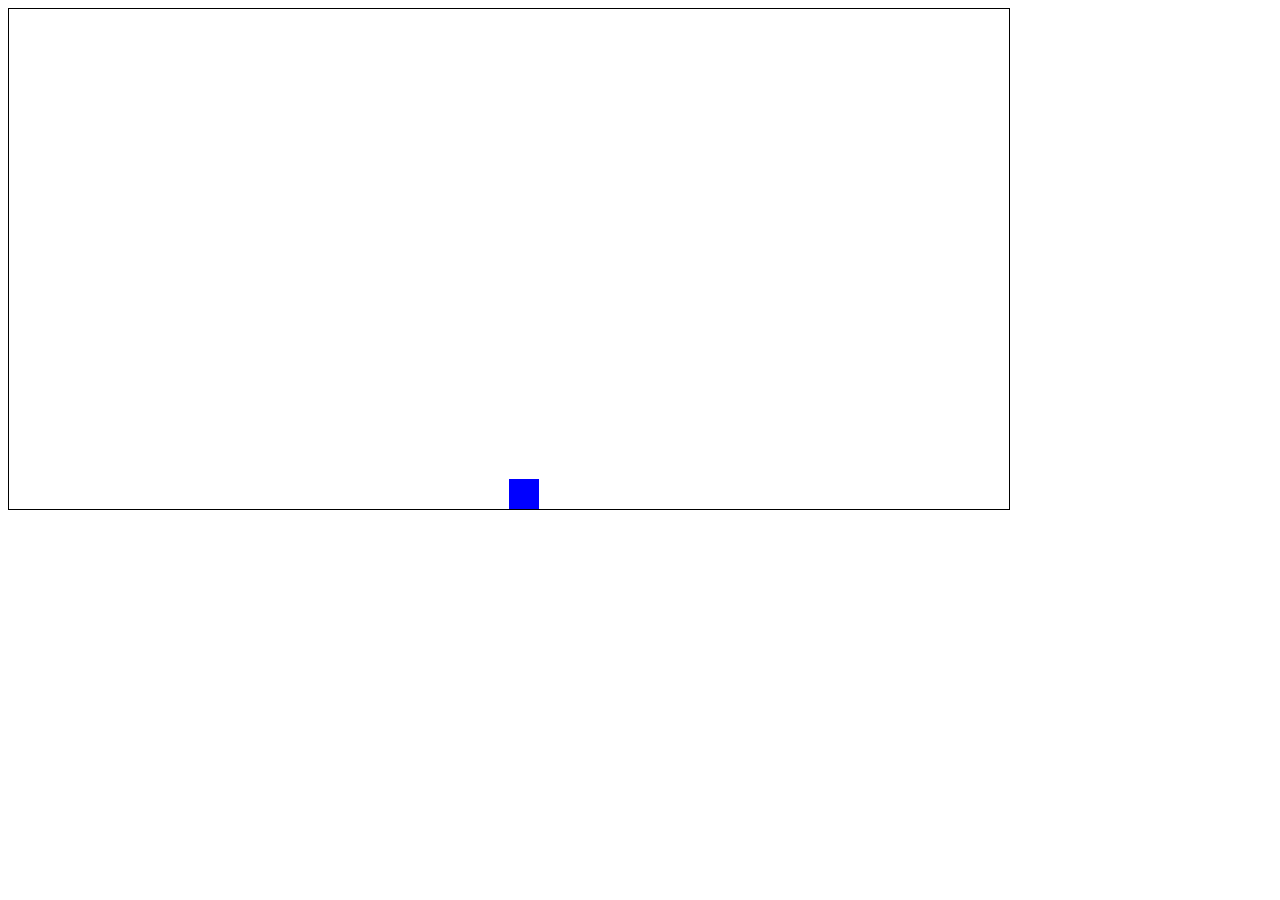
==== main.html @ 6ca3a66b "add movement and physics" ====
<!doctype html>
<html>
<head>
    
    <title>Leap the Gap</title>
    
</head>
<body>
    <canvas id="canvas" width="1000" height="500" style="border:1px solid #000"></canvas>
    <script type='text/javascript' src='engine.js'></script>
</body>
</html>
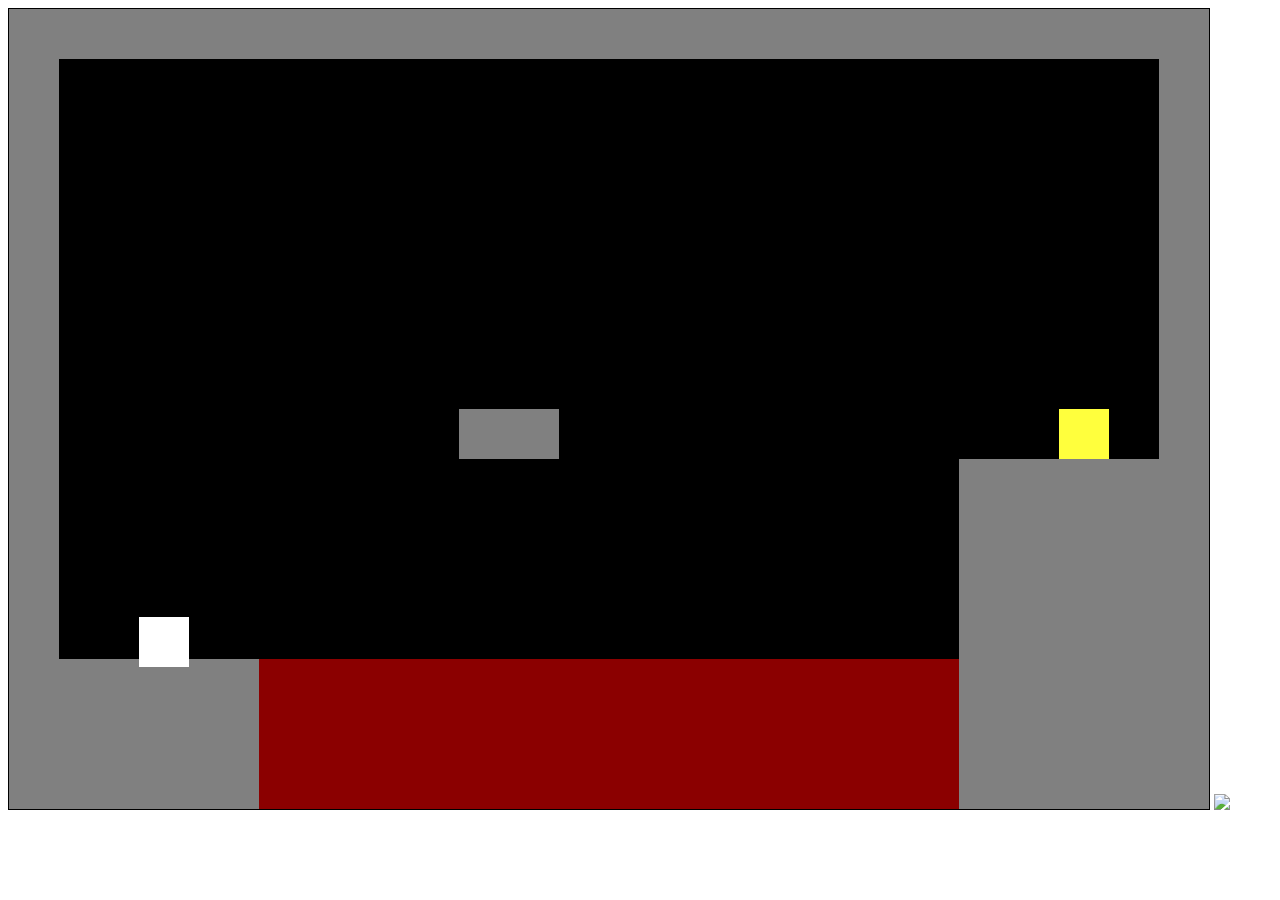
==== commit 30f0486f: "html" ====
--- a/main.html
+++ b/main.html
@@ -7,6 +7,7 @@
 </head>
 <body>
     <canvas id="canvas" width="1000" height="500" style="border:1px solid #000"></canvas>
+    <img id="brick" src="image1.jpg">
     <script type='text/javascript' src='engine.js'></script>
 </body>
 </html>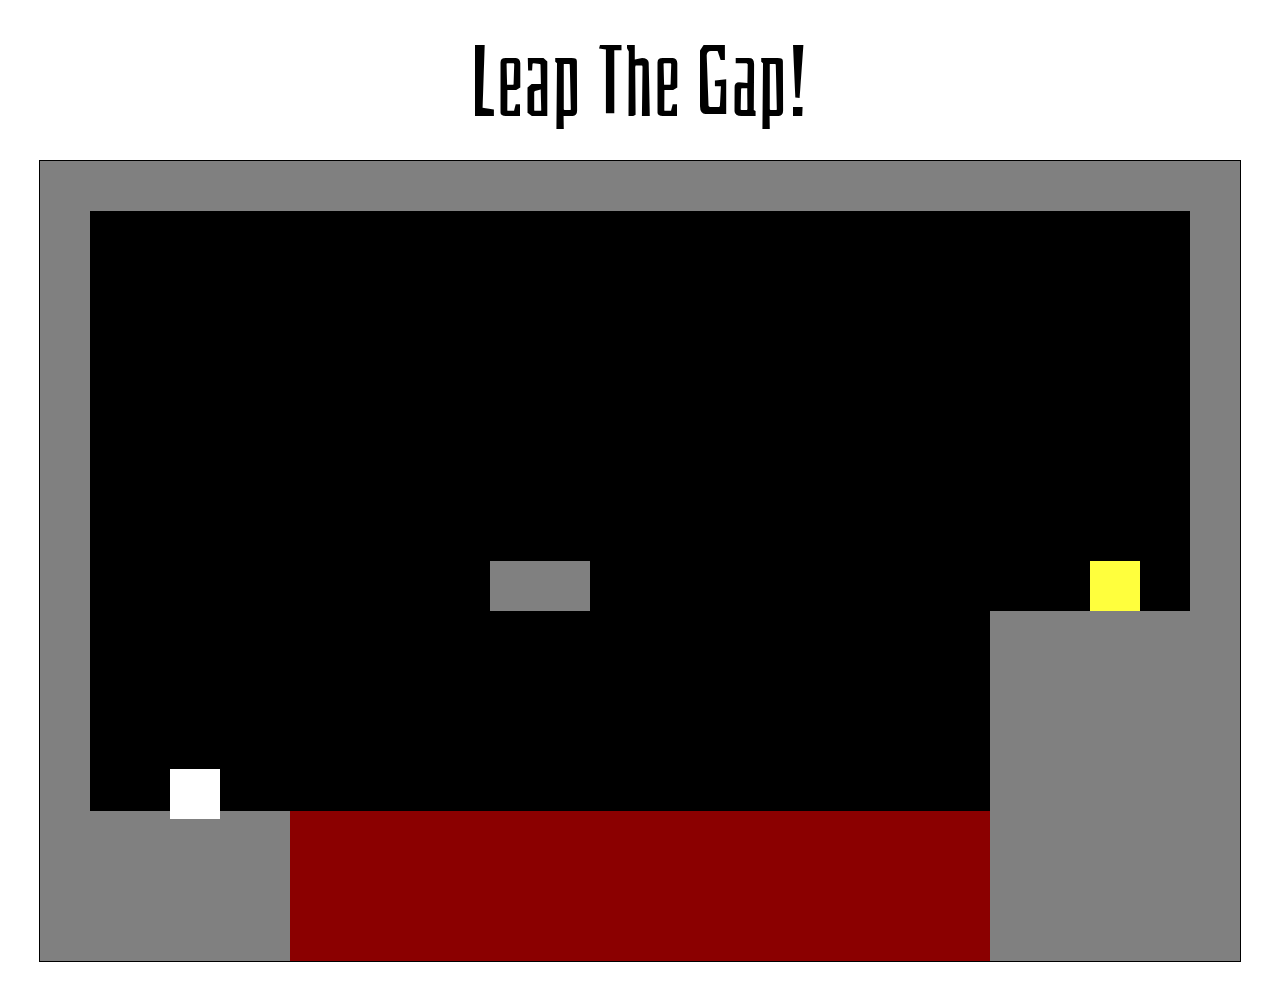
==== commit 1a336a59: "add css, game over and win screen" ====
--- a/main.html
+++ b/main.html
@@ -1,13 +1,21 @@
-<!doctype html>
+<!DOCTYPE html>
 <html>
-<head>
-    
+  <head>
+    <link
+      href="https://fonts.googleapis.com/css?family=Bahianita&display=swap"
+      rel="stylesheet"
+    />
     <title>Leap the Gap</title>
-    
-</head>
-<body>
-    <canvas id="canvas" width="1000" height="500" style="border:1px solid #000"></canvas>
-    <img id="brick" src="image1.jpg">
-    <script type='text/javascript' src='engine.js'></script>
-</body>
-</html>+    <link rel="stylesheet" href="styles.css" />
+  </head>
+  <body>
+    <div>Leap The Gap!</div>
+    <canvas
+      id="canvas"
+      width="1000"
+      height="500"
+      style="border:1px solid #000"
+    ></canvas>
+    <script type="text/javascript" src="engine.js"></script>
+  </body>
+</html>
--- a/styles.css
+++ b/styles.css
@@ -0,0 +1,18 @@
+canvas {
+  padding: 0;
+  margin: auto;
+  display: block;
+  width: 1200px;
+  margin-bottom: 40px;
+}
+
+div {
+  font-size: 100px;
+  font-family: 'Bahianita', cursive;
+  text-align: center;
+  margin: 20px 20px 20px 20px;
+}
+
+body {
+  background-image: url("https://boundlesstech.net/wp-content/uploads/2018/12/Background-opera-speeddials-community-web-simple-backgrounds.jpg");
+}
